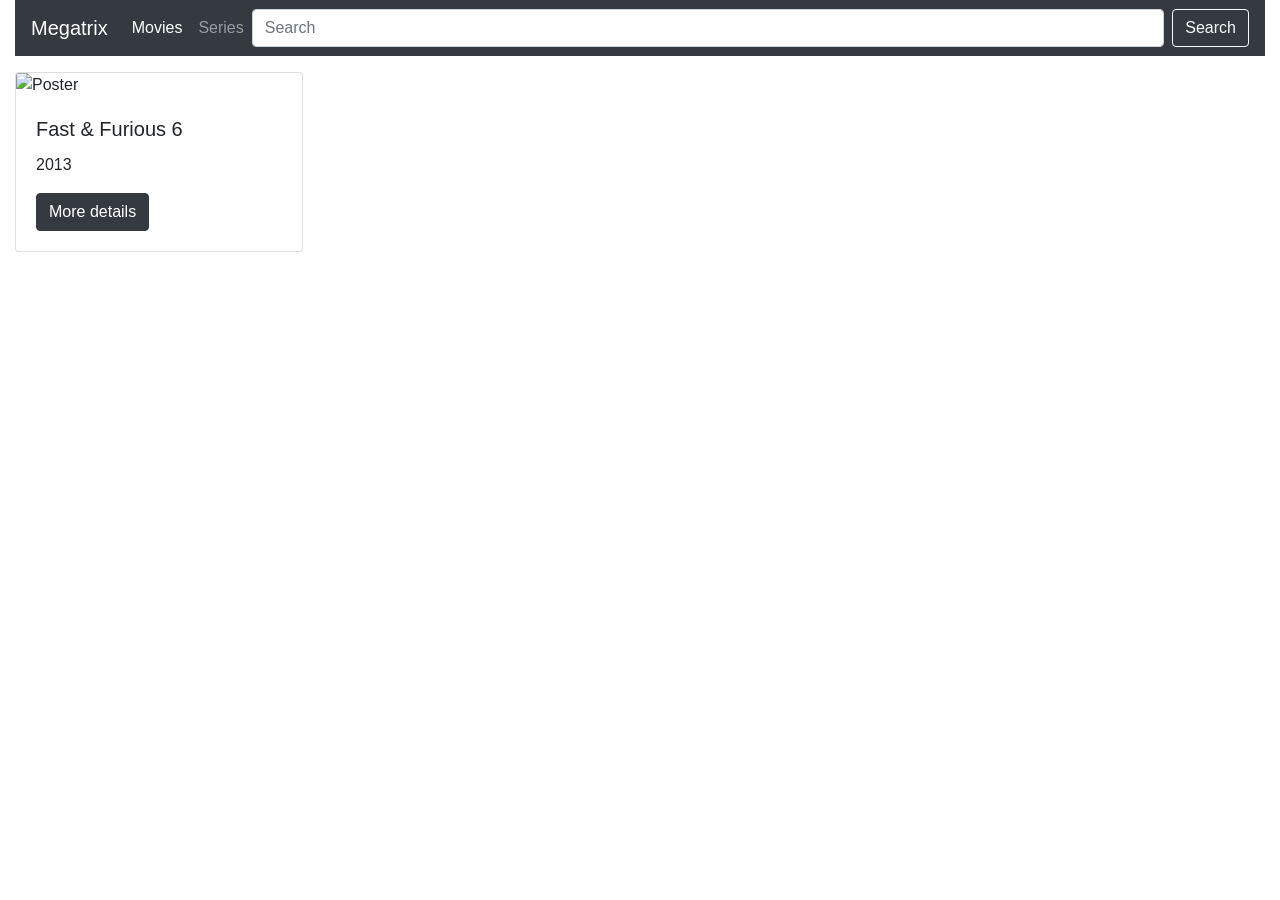
==== Pruebas OMBD.html @ 85521ea4 "Primer commit" ====
<!doctype html>
<html lang="en">

<head>
    <title>Películas OMBD</title>
    <!-- Required meta tags -->
    <meta charset="utf-8">
    <meta name="viewport" content="width=device-width, initial-scale=1, shrink-to-fit=no">

    <!-- Bootstrap CSS -->
    <link rel="stylesheet" href="https://stackpath.bootstrapcdn.com/bootstrap/4.3.1/css/bootstrap.min.css"
        integrity="sha384-ggOyR0iXCbMQv3Xipma34MD+dH/1fQ784/j6cY/iJTQUOhcWr7x9JvoRxT2MZw1T" crossorigin="anonymous">

    <!-- Mi CSS-->
    <link rel="stylesheet" href="styles.css" type="text/css">
    </head>

<body>

    <!-- Optional JavaScript -->
    <!-- jQuery first, then Popper.js, then Bootstrap JS -->
    <script src="https://code.jquery.com/jquery-3.3.1.slim.min.js"
        integrity="sha384-q8i/X+965DzO0rT7abK41JStQIAqVgRVzpbzo5smXKp4YfRvH+8abtTE1Pi6jizo"
        crossorigin="anonymous"></script>
    <script src="https://cdnjs.cloudflare.com/ajax/libs/popper.js/1.14.7/umd/popper.min.js"
        integrity="sha384-UO2eT0CpHqdSJQ6hJty5KVphtPhzWj9WO1clHTMGa3JDZwrnQq4sF86dIHNDz0W1"
        crossorigin="anonymous"></script>
    <script src="https://stackpath.bootstrapcdn.com/bootstrap/4.3.1/js/bootstrap.min.js"
        integrity="sha384-JjSmVgyd0p3pXB1rRibZUAYoIIy6OrQ6VrjIEaFf/nJGzIxFDsf4x0xIM+B07jRM"
        crossorigin="anonymous"></script>
    <!--Script JQuery-->
    <script src="https://code.jquery.com/jquery-3.4.1.js" integrity="sha256-WpOohJOqMqqyKL9FccASB9O0KwACQJpFTUBLTYOVvVU=" crossorigin="anonymous"></script>


    <div class="container-fluid">
        <div class="row">
            <div class="col">
                <nav class="navbar navbar-expand-lg navbar-dark bg-dark">
                    <a class="navbar-brand" href="#">Megatrix</a>
                    <button class="navbar-toggler" type="button" data-toggle="collapse"
                        data-target="#navbarSupportedContent" aria-controls="navbarSupportedContent"
                        aria-expanded="false" aria-label="Toggle navigation">
                        <span class="navbar-toggler-icon"></span>
                    </button>

                    <div class="collapse navbar-collapse" id="navbarSupportedContent">
                        <ul class="navbar-nav mr-auto">
                            <li class="nav-item active">
                                <a class="nav-link" href="#">Movies<span class="sr-only">(current)</span></a>
                            </li>
                            <li class="nav-item">
                                <a class="nav-link" href="#">Series</a>
                            </li>
                        </ul>
                            <input class="form-control mr-sm-2 my-2 my-lg-0" type="search" placeholder="Search" aria-label="Search">
                            <button id="search" class="btn btn-outline-light my-2 my-sm-0" type="submit">Search</button>
                    </div>
                </nav>
            </div>
        </div>
        <div class="row">
            <div class="col-12 movies">
                <div class="row">
                    <div class="col-3">
                        <div class="card" style="width: 18rem;">
                            <img src="https://m.media-amazon.com/images/M/MV5BMTM3NTg2NDQzOF5BMl5BanBnXkFtZTcwNjc2NzQzOQ@@._V1_SX300.jpg"
                                class="card-img-top" alt="Poster">
                            <div class="card-body">
                                <h5 class="card-title">Fast & Furious 6</h5>
                                <p class="card-text">2013</p>
                                <a href="#" class="btn btn-dark">More details</a>
                            </div>
                        </div>
                    </div>
                </div>
            </div>
        </div>
        <div id="peliculas"></div>
    </div>

    <!--Scripts para el funcionamiento de la página-->
    <script>
        //Función para recoger los datos de la lista de películas de la búsqueda
        $("#search").click(function () {
            $.ajax({
                url: "http://www.omdbapi.com/?s=fast&apikey=ffbf2dce", success: function (result) {
                    $.each(result.Search, function (i, e) {
                        console.log(e.Title);
                        $("#peliculas").append("<img id=" + e.imdbID + " src=" + e.Poster + "/><br>");
                    }
                )}
            })
        });
    </script>
    
</body>

</html>
---- styles.css ----
.movies{
    margin-top:1rem;
}
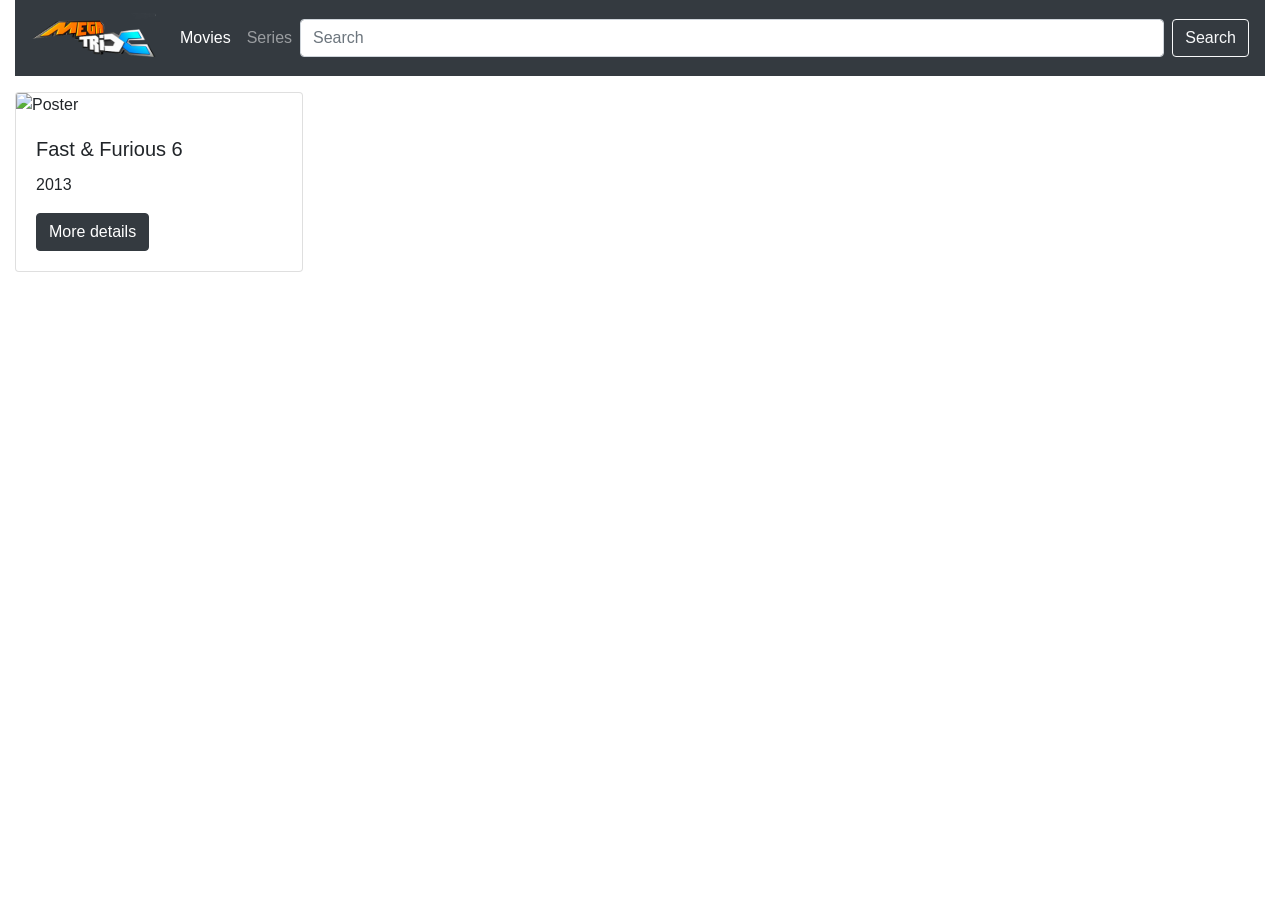
==== commit 033ac596: "Estructura de carpetas creada" ====
--- a/Pruebas OMBD.html
+++ b/Pruebas OMBD.html
@@ -12,7 +12,7 @@
         integrity="sha384-ggOyR0iXCbMQv3Xipma34MD+dH/1fQ784/j6cY/iJTQUOhcWr7x9JvoRxT2MZw1T" crossorigin="anonymous">
 
     <!-- Mi CSS-->
-    <link rel="stylesheet" href="styles.css" type="text/css">
+    <link rel="stylesheet" href="styles/styles.css" type="text/css">
     </head>
 
 <body>
@@ -36,7 +36,9 @@
         <div class="row">
             <div class="col">
                 <nav class="navbar navbar-expand-lg navbar-dark bg-dark">
-                    <a class="navbar-brand" href="#">Megatrix</a>
+                    <a class="navbar-brand" href="#">
+                        <img src="images/logo.png" width="125" height="50" alt="Logo Megatrix">
+                      </a>
                     <button class="navbar-toggler" type="button" data-toggle="collapse"
                         data-target="#navbarSupportedContent" aria-controls="navbarSupportedContent"
                         aria-expanded="false" aria-label="Toggle navigation">
@@ -52,7 +54,7 @@
                                 <a class="nav-link" href="#">Series</a>
                             </li>
                         </ul>
-                            <input class="form-control mr-sm-2 my-2 my-lg-0" type="search" placeholder="Search" aria-label="Search">
+                            <input class="form-control mr-sm-2" type="search" placeholder="Search" aria-label="Search">
                             <button id="search" class="btn btn-outline-light my-2 my-sm-0" type="submit">Search</button>
                     </div>
                 </nav>
@@ -85,7 +87,6 @@
             $.ajax({
                 url: "http://www.omdbapi.com/?s=fast&apikey=ffbf2dce", success: function (result) {
                     $.each(result.Search, function (i, e) {
-                        console.log(e.Title);
                         $("#peliculas").append("<img id=" + e.imdbID + " src=" + e.Poster + "/><br>");
                     }
                 )}
--- a/styles/styles.css
+++ b/styles/styles.css
@@ -0,0 +1,3 @@
+.movies{
+    margin-top:1rem;
+}
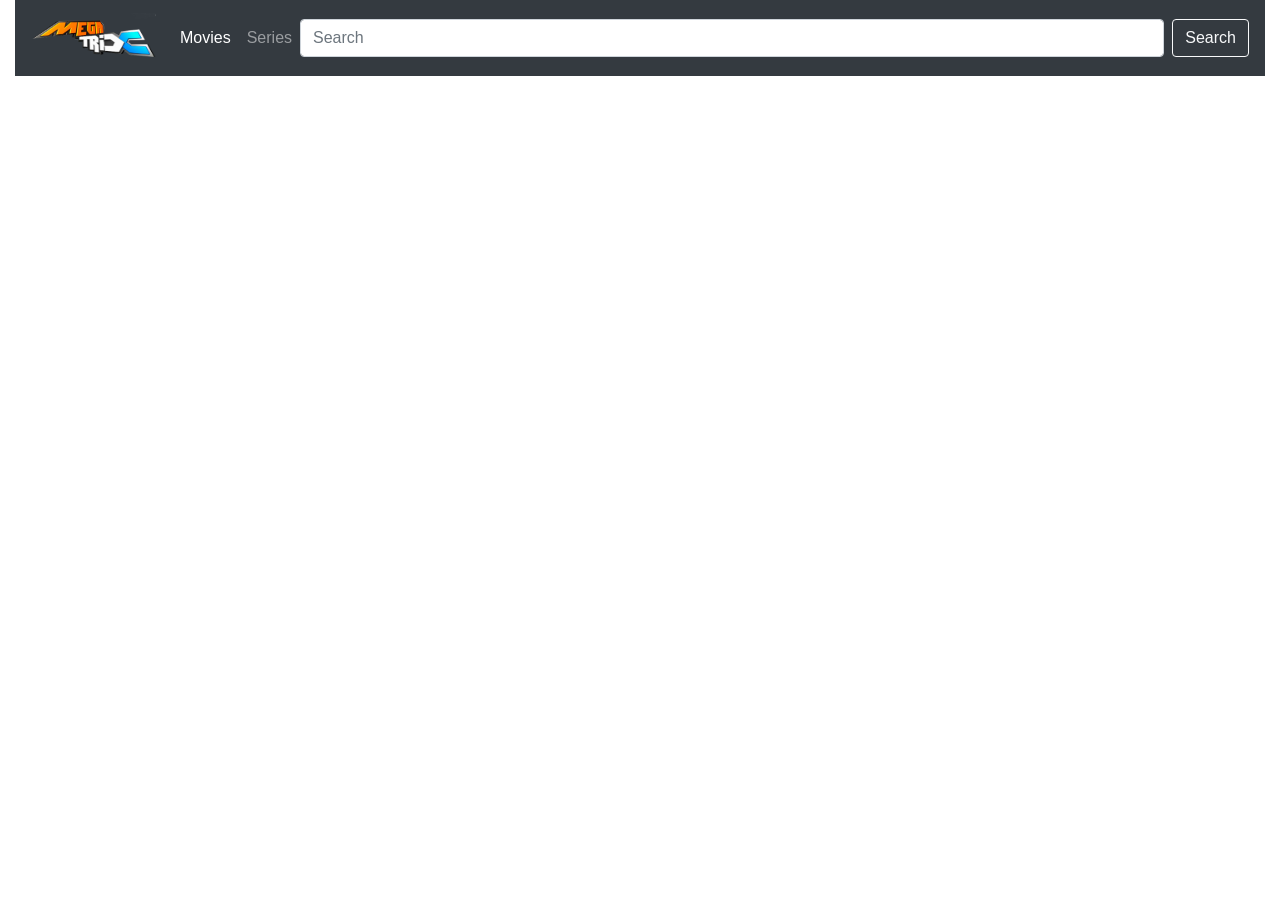
==== commit 27e9e80a: "Carts funcionando" ====
--- a/Pruebas OMBD.html
+++ b/Pruebas OMBD.html
@@ -54,16 +54,17 @@
                                 <a class="nav-link" href="#">Series</a>
                             </li>
                         </ul>
-                            <input class="form-control mr-sm-2" type="search" placeholder="Search" aria-label="Search">
+                            <input id="keywords" class="form-control mr-sm-2" type="search" placeholder="Search" aria-label="Search">
                             <button id="search" class="btn btn-outline-light my-2 my-sm-0" type="submit">Search</button>
                     </div>
                 </nav>
             </div>
         </div>
         <div class="row">
-            <div class="col-12 movies">
-                <div class="row">
-                    <div class="col-3">
+            <div class="col-12">
+                <!--Aquí es donde comienza la maquetación de las películas-->
+                <div class="row movies">
+                    <!--<div class="col-3">
                         <div class="card" style="width: 18rem;">
                             <img src="https://m.media-amazon.com/images/M/MV5BMTM3NTg2NDQzOF5BMl5BanBnXkFtZTcwNjc2NzQzOQ@@._V1_SX300.jpg"
                                 class="card-img-top" alt="Poster">
@@ -73,7 +74,7 @@
                                 <a href="#" class="btn btn-dark">More details</a>
                             </div>
                         </div>
-                    </div>
+                    </div>-->
                 </div>
             </div>
         </div>
@@ -84,14 +85,18 @@
     <script>
         //Función para recoger los datos de la lista de películas de la búsqueda
         $("#search").click(function () {
+            var keywords = $("#keywords").val();
             $.ajax({
-                url: "http://www.omdbapi.com/?s=fast&apikey=ffbf2dce", success: function (result) {
+                url: "http://www.omdbapi.com/?s="+keywords+"&apikey=ffbf2dce", success: function (result) {
                     $.each(result.Search, function (i, e) {
-                        $("#peliculas").append("<img id=" + e.imdbID + " src=" + e.Poster + "/><br>");
+                        large = "<div class='card' style='width: 18rem;'><img class='card-img-top' src='"+e.Poster+"' alt='"+e.Title+"'><div class='card-body'><h5 class='card-title'>"+e.Title+"</h5><p class='card-text'>"+e.Year+"</p><button class='btn btn-dark my-2 my-sm-0' type='submit'>See Details</button></div></div>";  
+                        $(".movies").append(large);
                     }
                 )}
             })
         });
+
+
     </script>
     
 </body>
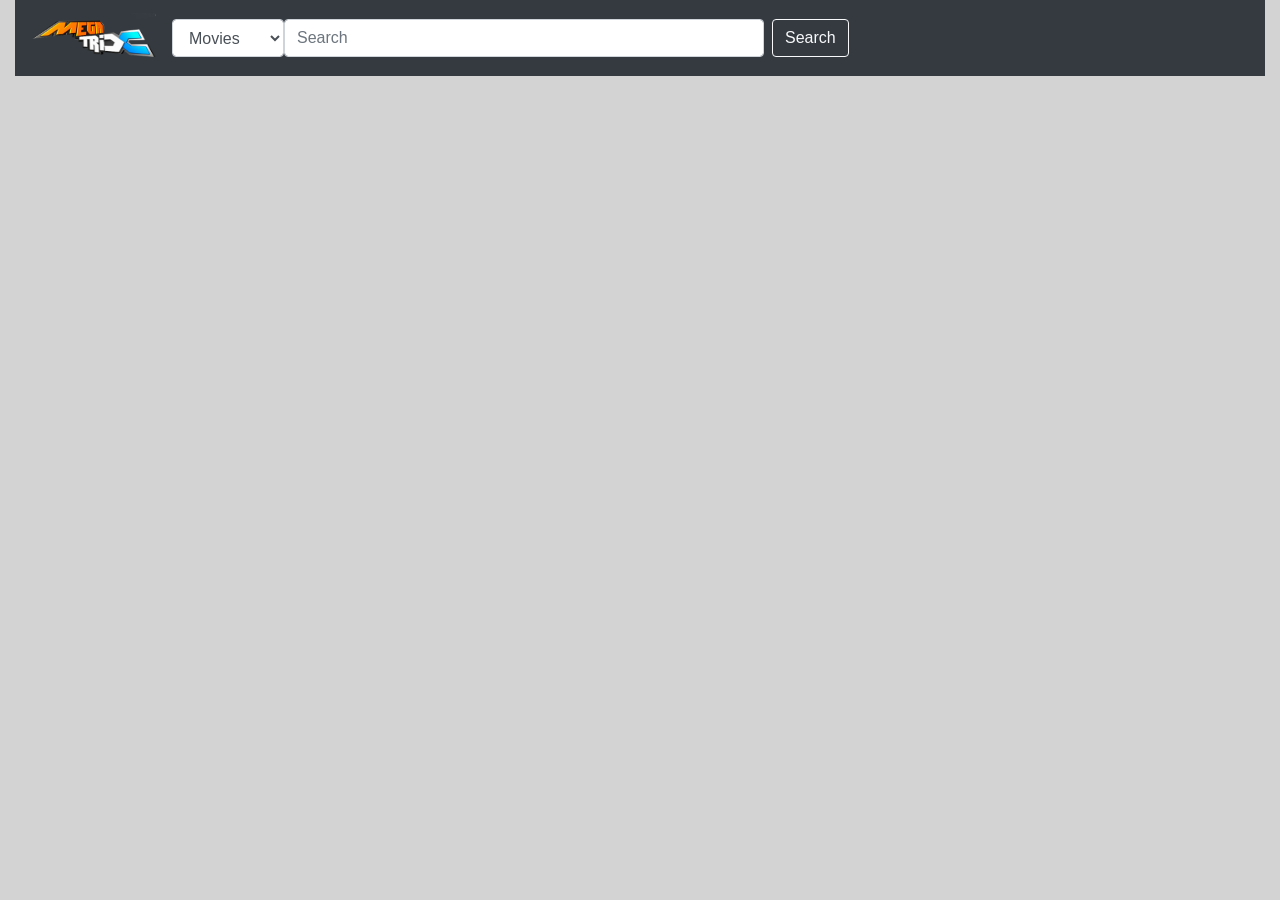
==== commit dc5ec258: "Intentando scroll infinito" ====
--- a/Pruebas OMBD.html
+++ b/Pruebas OMBD.html
@@ -13,7 +13,7 @@
 
     <!-- Mi CSS-->
     <link rel="stylesheet" href="styles/styles.css" type="text/css">
-    </head>
+</head>
 
 <body>
 
@@ -29,7 +29,8 @@
         integrity="sha384-JjSmVgyd0p3pXB1rRibZUAYoIIy6OrQ6VrjIEaFf/nJGzIxFDsf4x0xIM+B07jRM"
         crossorigin="anonymous"></script>
     <!--Script JQuery-->
-    <script src="https://code.jquery.com/jquery-3.4.1.js" integrity="sha256-WpOohJOqMqqyKL9FccASB9O0KwACQJpFTUBLTYOVvVU=" crossorigin="anonymous"></script>
+    <script src="https://code.jquery.com/jquery-3.4.1.js"
+        integrity="sha256-WpOohJOqMqqyKL9FccASB9O0KwACQJpFTUBLTYOVvVU=" crossorigin="anonymous"></script>
 
 
     <div class="container-fluid">
@@ -38,67 +39,97 @@
                 <nav class="navbar navbar-expand-lg navbar-dark bg-dark">
                     <a class="navbar-brand" href="#">
                         <img src="images/logo.png" width="125" height="50" alt="Logo Megatrix">
-                      </a>
+                    </a>
                     <button class="navbar-toggler" type="button" data-toggle="collapse"
                         data-target="#navbarSupportedContent" aria-controls="navbarSupportedContent"
                         aria-expanded="false" aria-label="Toggle navigation">
                         <span class="navbar-toggler-icon"></span>
                     </button>
 
-                    <div class="collapse navbar-collapse" id="navbarSupportedContent">
-                        <ul class="navbar-nav mr-auto">
-                            <li class="nav-item active">
-                                <a class="nav-link" href="#">Movies<span class="sr-only">(current)</span></a>
-                            </li>
-                            <li class="nav-item">
-                                <a class="nav-link" href="#">Series</a>
-                            </li>
-                        </ul>
-                            <input id="keywords" class="form-control mr-sm-2" type="search" placeholder="Search" aria-label="Search">
-                            <button id="search" class="btn btn-outline-light my-2 my-sm-0" type="submit">Search</button>
+                    <div id="filter" class="collapse navbar-collapse" id="navbarSupportedContent">
+                        <select class="form-control" style="width:7rem">
+                            <option>Movies</option>
+                            <option>Series</option>
+                        </select>
+
+                        <input id="keywords" class="form-control mr-sm-2" style="width:30rem" type="search"
+                            placeholder="Search" aria-label="Search">
+                        <button id="search" class="btn btn-outline-light my-2 my-sm-0" type="submit">Search</button>
                     </div>
+
                 </nav>
             </div>
         </div>
         <div class="row">
             <div class="col-12">
                 <!--Aquí es donde comienza la maquetación de las películas-->
-                <div class="row movies">
-                    <!--<div class="col-3">
-                        <div class="card" style="width: 18rem;">
-                            <img src="https://m.media-amazon.com/images/M/MV5BMTM3NTg2NDQzOF5BMl5BanBnXkFtZTcwNjc2NzQzOQ@@._V1_SX300.jpg"
-                                class="card-img-top" alt="Poster">
-                            <div class="card-body">
-                                <h5 class="card-title">Fast & Furious 6</h5>
-                                <p class="card-text">2013</p>
-                                <a href="#" class="btn btn-dark">More details</a>
-                            </div>
-                        </div>
-                    </div>-->
+                <div class="row list">
+
                 </div>
             </div>
         </div>
-        <div id="peliculas"></div>
     </div>
 
     <!--Scripts para el funcionamiento de la página-->
     <script>
-        //Función para recoger los datos de la lista de películas de la búsqueda
-        $("#search").click(function () {
-            var keywords = $("#keywords").val();
-            $.ajax({
-                url: "http://www.omdbapi.com/?s="+keywords+"&apikey=ffbf2dce", success: function (result) {
-                    $.each(result.Search, function (i, e) {
-                        large = "<div class='card' style='width: 18rem;'><img class='card-img-top' src='"+e.Poster+"' alt='"+e.Title+"'><div class='card-body'><h5 class='card-title'>"+e.Title+"</h5><p class='card-text'>"+e.Year+"</p><button class='btn btn-dark my-2 my-sm-0' type='submit'>See Details</button></div></div>";  
-                        $(".movies").append(large);
+        $(function () {
+            var pagina = 1;
+            //Función para recoger los datos de la lista de películas de la búsqueda
+            $("#search").click(function () {
+                var keywords = $("#keywords").val();
+                $.ajax({
+                    url: "http://www.omdbapi.com/?s=" + keywords + "&page" + pagina + "&apikey=ffbf2dce", success: function (result) {
+                        $.each(result.Search, function (i, e) {
+                            card = "<div class='col 2 movies'><div class='card' style='width: 18rem; height: 36rem'><img class='card-img-top' style='height: 24rem;' src='" + e.Poster + "' alt='" + e.Title + "'><div class='card-body'><h5 class='card-title'>" + e.Title + "</h5><p class='card-text'><strong>Year: </strong>" + e.Year + "</p><button class='btn btn-dark my-2 my-sm-0' type='submit'>See Details</button></div></div></div>";
+                            $(".list").append(card);
+                            $(this).attr(e.imdbID);
+
+                        }
+                        )
+                        pagina++;
                     }
-                )}
-            })
+                })
+            });
+
+            //Función para hacer scroll infinito
+            $(window).on('scroll', function () {
+                var position = $(window).scrollTop();
+                var bottom = $(document).height() - $(window).height();
+                /*var distanceFromBottom = Math.floor($(document).height() - $(document).scrollTop() - $(window).height()); */
+                if ((position == bottom)) {
+                    var a = $("#filter option:selected").val()
+                    if ((a == "Series") || (a == undefined)) {
+                        $.ajax({
+                            url: "http://www.omdbapi.com/?s=" + keywords + "&page=" + pagina + "&type=series&apikey=ffbf2dce", success: function (result) {
+                                $.each(result.Search, function (i, e) {
+                                    card = "<div class='col 2 movies'><div class='card' style='width: 18rem; height: 36rem'><img class='card-img-top' style='height: 24rem;' src='" + e.Poster + "' alt='" + e.Title + "'><div class='card-body'><h5 class='card-title'>" + e.Title + "</h5><p class='card-text'><strong>Year: </strong>" + e.Year + "</p><button class='btn btn-dark my-2 my-sm-0' type='submit'>See Details</button></div></div></div>";
+                                    $(".list").append(card);
+                                    $(this).attr(e.imdbID);
+                                    pagina++;
+                                }
+                                )
+                            }
+                        })
+                    } else if (a == "Movies") {
+                        $.ajax({
+                            url: "http://www.omdbapi.com/?s=" + keywords + "&page=" + pagina + "&type=Movie&apikey=ffbf2dce", success: function (result) {
+                                $.each(result.Search, function (i, e) {
+                                    card = "<div class='col 2 movies'><div class='card' style='width: 18rem; height: 36rem'><img class='card-img-top' style='height: 24rem;' src='" + e.Poster + "' alt='" + e.Title + "'><div class='card-body'><h5 class='card-title'>" + e.Title + "</h5><p class='card-text'><strong>Year: </strong>" + e.Year + "</p><button class='btn btn-dark my-2 my-sm-0' type='submit'>See Details</button></div></div></div>";
+                                    $(".list").append(card);
+                                    $(this).attr(e.imdbID);
+                                    pagina++;
+                                }
+                                )
+                            }
+                        })
+                    }
+                }
+            });
+            //Función para mostrar el detalle de cada película
+
         });
+    </script>
 
-
-    </script>
-    
 </body>
 
 </html>
--- a/styles/styles.css
+++ b/styles/styles.css
@@ -1,3 +1,10 @@
-.movies{
-    margin-top:1rem;
-}+.card{
+    margin: 1rem;
+}
+
+body{
+    background: lightgray;
+}
+
+
+
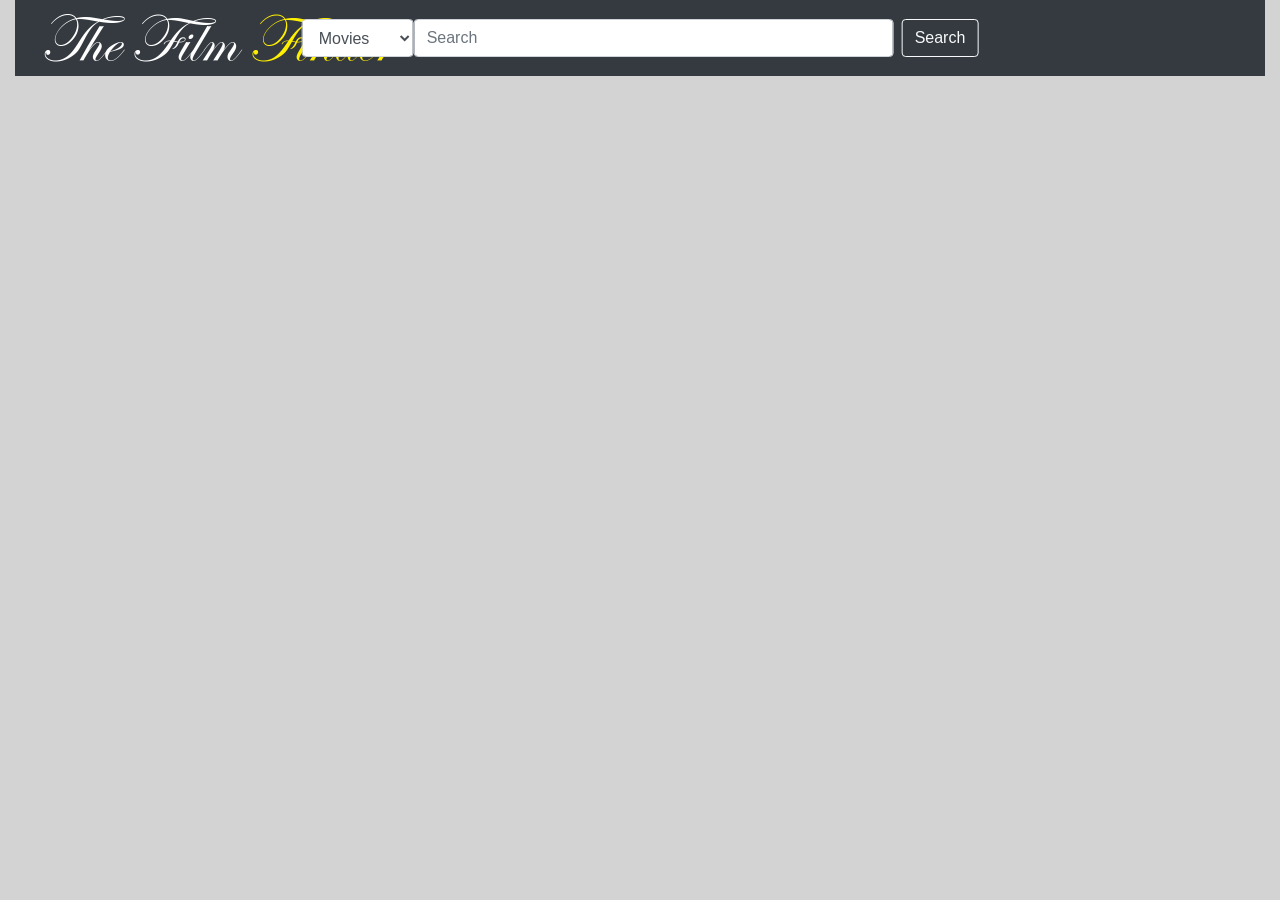
==== commit 05ea6e05: "Film Finder Terminado" ====
--- a/Pruebas OMBD.html
+++ b/Pruebas OMBD.html
@@ -13,11 +13,9 @@
 
     <!-- Mi CSS-->
     <link rel="stylesheet" href="styles/styles.css" type="text/css">
-</head>
-
-<body>
 
     <!-- Optional JavaScript -->
+
     <!-- jQuery first, then Popper.js, then Bootstrap JS -->
     <script src="https://code.jquery.com/jquery-3.3.1.slim.min.js"
         integrity="sha384-q8i/X+965DzO0rT7abK41JStQIAqVgRVzpbzo5smXKp4YfRvH+8abtTE1Pi6jizo"
@@ -32,13 +30,18 @@
     <script src="https://code.jquery.com/jquery-3.4.1.js"
         integrity="sha256-WpOohJOqMqqyKL9FccASB9O0KwACQJpFTUBLTYOVvVU=" crossorigin="anonymous"></script>
 
+    <!-- Script para el funcionamiento de la página-->
+    <script src="./js/main.js"></script>
 
+</head>
+
+<body>
     <div class="container-fluid">
         <div class="row">
             <div class="col">
                 <nav class="navbar navbar-expand-lg navbar-dark bg-dark">
-                    <a class="navbar-brand" href="#">
-                        <img src="images/logo.png" width="125" height="50" alt="Logo Megatrix">
+                    <a class="navbar-brand" href="javascript:window.location.href=window.location.href">
+                        <img id="logo" src="images/logo.png" width="375" height="50" alt="Logo Megatrix">
                     </a>
                     <button class="navbar-toggler" type="button" data-toggle="collapse"
                         data-target="#navbarSupportedContent" aria-controls="navbarSupportedContent"
@@ -56,7 +59,6 @@
                             placeholder="Search" aria-label="Search">
                         <button id="search" class="btn btn-outline-light my-2 my-sm-0" type="submit">Search</button>
                     </div>
-
                 </nav>
             </div>
         </div>
@@ -68,67 +70,37 @@
                 </div>
             </div>
         </div>
-    </div>
 
-    <!--Scripts para el funcionamiento de la página-->
-    <script>
-        $(function () {
-            var pagina = 1;
-            //Función para recoger los datos de la lista de películas de la búsqueda
-            $("#search").click(function () {
-                var keywords = $("#keywords").val();
-                $.ajax({
-                    url: "http://www.omdbapi.com/?s=" + keywords + "&page" + pagina + "&apikey=ffbf2dce", success: function (result) {
-                        $.each(result.Search, function (i, e) {
-                            card = "<div class='col 2 movies'><div class='card' style='width: 18rem; height: 36rem'><img class='card-img-top' style='height: 24rem;' src='" + e.Poster + "' alt='" + e.Title + "'><div class='card-body'><h5 class='card-title'>" + e.Title + "</h5><p class='card-text'><strong>Year: </strong>" + e.Year + "</p><button class='btn btn-dark my-2 my-sm-0' type='submit'>See Details</button></div></div></div>";
-                            $(".list").append(card);
-                            $(this).attr(e.imdbID);
+        <!-- Modal -->
+        <div class="modal" id="movieDetails" tabindex="-1" role="dialog" aria-labelledby="exampleModalCenterTitle"
+            aria-hidden="true">
+            <div class="modal-dialog modal-dialog-centered modal-lg dialog-scrollable" role="document">
+                <div class="modal-content">
+                    <div class="modal-header">
+                        <h5 class="modal-title" id="movieTitle"></h5>
+                        <button type="button" id="closeDescription" class="close" data-dismiss="modal"
+                            aria-label="Close">
+                            <span aria-hidden="true">&times;</span>
+                        </button>
+                    </div>
+                    <div class="modal-body row">
+                        <div class="col-md-4 col-12" id="moviePoster"></div>
+                        <div class="col-md-8 col-12">
+                            <ul class="list-group list-group-flush">
+                                <li class="list-group-item" id="duration"></li>
+                                <li class="list-group-item" id="genre"></li>
+                                <li class="list-group-item" id="released"></li>
+                                <li class="list-group-item" id="year"></li>
+                                <li class="list-group-item" id="country"></li>
+                                <li class="list-group-item" id="actors"></li>
+                                <li class="list-group-item" id="movieDescription"></li>
+                                <li class="list-group-item" id="rating"></li>
+                            </ul>
+                        </div>
+                    </div>
+                </div>
 
-                        }
-                        )
-                        pagina++;
-                    }
-                })
-            });
-
-            //Función para hacer scroll infinito
-            $(window).on('scroll', function () {
-                var position = $(window).scrollTop();
-                var bottom = $(document).height() - $(window).height();
-                /*var distanceFromBottom = Math.floor($(document).height() - $(document).scrollTop() - $(window).height()); */
-                if ((position == bottom)) {
-                    var a = $("#filter option:selected").val()
-                    if ((a == "Series") || (a == undefined)) {
-                        $.ajax({
-                            url: "http://www.omdbapi.com/?s=" + keywords + "&page=" + pagina + "&type=series&apikey=ffbf2dce", success: function (result) {
-                                $.each(result.Search, function (i, e) {
-                                    card = "<div class='col 2 movies'><div class='card' style='width: 18rem; height: 36rem'><img class='card-img-top' style='height: 24rem;' src='" + e.Poster + "' alt='" + e.Title + "'><div class='card-body'><h5 class='card-title'>" + e.Title + "</h5><p class='card-text'><strong>Year: </strong>" + e.Year + "</p><button class='btn btn-dark my-2 my-sm-0' type='submit'>See Details</button></div></div></div>";
-                                    $(".list").append(card);
-                                    $(this).attr(e.imdbID);
-                                    pagina++;
-                                }
-                                )
-                            }
-                        })
-                    } else if (a == "Movies") {
-                        $.ajax({
-                            url: "http://www.omdbapi.com/?s=" + keywords + "&page=" + pagina + "&type=Movie&apikey=ffbf2dce", success: function (result) {
-                                $.each(result.Search, function (i, e) {
-                                    card = "<div class='col 2 movies'><div class='card' style='width: 18rem; height: 36rem'><img class='card-img-top' style='height: 24rem;' src='" + e.Poster + "' alt='" + e.Title + "'><div class='card-body'><h5 class='card-title'>" + e.Title + "</h5><p class='card-text'><strong>Year: </strong>" + e.Year + "</p><button class='btn btn-dark my-2 my-sm-0' type='submit'>See Details</button></div></div></div>";
-                                    $(".list").append(card);
-                                    $(this).attr(e.imdbID);
-                                    pagina++;
-                                }
-                                )
-                            }
-                        })
-                    }
-                }
-            });
-            //Función para mostrar el detalle de cada película
-
-        });
-    </script>
+            </div>
 
 </body>
 
--- a/styles/styles.css
+++ b/styles/styles.css
@@ -6,5 +6,22 @@
     background: lightgray;
 }
 
+.list{
+    margin-left: 4rem;
+}
+
+#movieDetails{
+    background-color: rgba(165, 165, 165, 0.8);
+}
+
+#filter {
+    position: absolute!important;
+    left: 50%!important;
+    transform: translatex(-50%)!important;
+}
 
 
+
+
+
+
